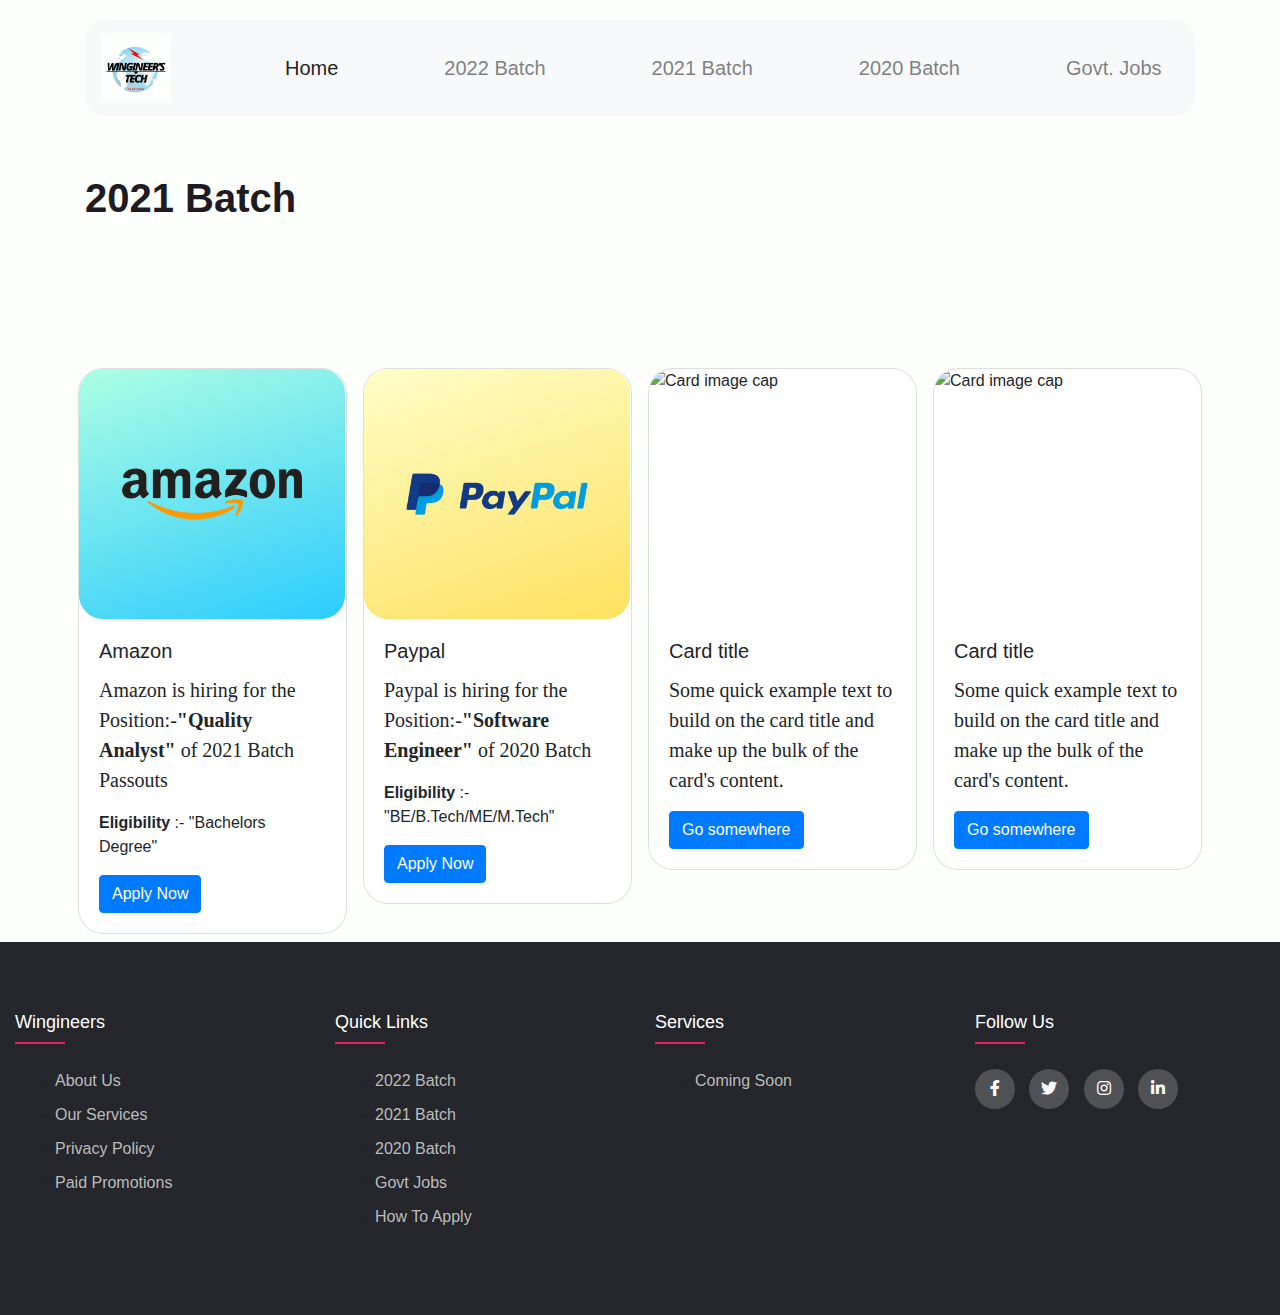
==== 2021batch.html @ 318ec560 "Add files via upload" ====
<!doctype html>
<html lang="en">
   <head>
      <!-- Required meta tags -->
      <meta charset="utf-8">
      <meta name="viewport" content="width=device-width, initial-scale=1, shrink-to-fit=no">
      <!-- Bootstrap CSS -->
      <link rel="stylesheet" href="https://cdn.jsdelivr.net/npm/bootstrap@4.0.0/dist/css/bootstrap.min.css" integrity="sha384-Gn5384xqQ1aoWXA+058RXPxPg6fy4IWvTNh0E263XmFcJlSAwiGgFAW/dAiS6JXm" crossorigin="anonymous">
      <link rel="stylesheet" href="swiper-bundle.min.css">
      <link rel="stylesheet" type="text/css" href="https://cdnjs.cloudflare.com/ajax/libs/font-awesome/5.15.1/css/all.min.css">
      <link rel="stylesheet" type="text/css" href="style.css">
      <title>2021 Batch</title>
   </head>
   <body class="my">
      <div class="container">
         <nav class="navbar navbar-expand-lg navbar-light bg-light">
            <a class="navbar-brand" href="index.html"><img class="my" src="Images/Logo.png" height="70" width="70" alt="image"></a>
            <button class="navbar-toggler" type="button" data-toggle="collapse" data-target="#navbarNav" aria-controls="navbarNav" aria-expanded="false" aria-label="Toggle navigation">
            <span class="navbar-toggler-icon"></span>
            </button>
            <div class="collapse navbar-collapse" id="navbarNav">
               <ul class="navbar-nav">
                  <li class="nav-item active">
                     <a class="nav-link" href="index.html">Home <span class="sr-only">(current)</span></a>
                  </li>
                  <li class="nav-item">
                     <a class="nav-link" href="2022_batch.htm">2022 Batch</a>
                  </li>
                  <li class="nav-item">
                     <a class="nav-link" href="2021batch.html">2021 Batch</a>
                  </li>
                  <li class="nav-item">
                     <a class="nav-link" href="batch2020.html">2020 Batch</a>
                  </li>
                  <li class="nav-item">
                     <a class="nav-link" href="govt.html">Govt. Jobs</a>
                  </li>
               </ul>
            </div>
         </nav>
      </div>
      
          
      <br>
<br>
<br>
      <p class="container" id="para">2021 Batch</p>
      <div class="container mt-5">
         <div class="row">

            
            <div class="col-md-3 p-2 mt-1">
               <div class="card">
                  <img class="card-img-top" src="Images/Amazon.png" alt="Card image cap">
                  <div class="card-body">
                     <h5 class="card-title">Amazon</h5>
                     <p class="card-text">Amazon is hiring for the Position:-<strong>"Quality Analyst" </strong> of 2021 Batch Passouts</p>
                     <p><strong>Eligibility</strong> :- "Bachelors Degree"</p>
                     <a href="#" class="btn btn-primary">Apply Now</a>
                  </div>
               </div>
            </div>


          
            <div class="col-md-3 p-2 mt-1">
               <div class="card">
                  <img class="card-img-top" src="Images/Paypal.png" alt="Card image cap">
                  <div class="card-body">
                     <h5 class="card-title">Paypal</h5>
                     <p class="card-text">Paypal is hiring for the Position:-<strong>"Software Engineer" </strong> of 2020 Batch </p>
                     <p><strong>Eligibility</strong> :- "BE/B.Tech/ME/M.Tech"</p>
                     <a href="#" class="btn btn-primary">Apply Now</a>
                  </div>
               </div>
            </div>
            <div class="col-md-3 p-2 mt-1">
               <div class="card">
                  <img class="card-img-top" src="..." alt="Card image cap">
                  <div class="card-body">
                     <h5 class="card-title">Card title</h5>
                     <p class="card-text">Some quick example text to build on the card title and make up the bulk of the card's content.</p>
                     <a href="#" class="btn btn-primary">Go somewhere</a>
                  </div>
               </div>
            </div>
            <div class="col-md-3 p-2 mt-1">
               <div class="card">
                  <img class="card-img-top" src="..." alt="Card image cap">
                  <div class="card-body">
                     <h5 class="card-title">Card title</h5>
                     <p class="card-text">Some quick example text to build on the card title and make up the bulk of the card's content.</p>
                     <a href="#" class="btn btn-primary">Go somewhere</a>
                  </div>
               </div>
            </div>
         </div>
      </div>
      <!-- Footer-->

      <div class="container-fluid p-0">
         <footer class="footer">
            <div class="container-fluid">
               <div class="row">
                  <div class="footer-col">
                     <h4>Wingineers</h4>
                     <ul>
                        <li><a href="#">about us</a></li>
                        <li><a href="#">our services</a></li>
                        <li><a href="#">privacy policy</a></li>
                        <li><a href="#">Paid Promotions</a></li>
                        
                     </ul>
                  </div>
                  <div class="footer-col">
                     <h4>Quick Links</h4>
                     <ul>
                        <li><a href="#">2022 Batch</a></li>
                        <li><a href="#">2021 Batch</a></li>
                        <li><a href="#">2020 Batch</a></li>
                        <li><a href="#">Govt Jobs</a></li>
                        <li><a href="#">How To Apply</a></li>
                     </ul>
                  </div>
                  <div class="footer-col">
                     <h4>Services</h4>
                     <ul>
                        <li><a href="#">Coming Soon</a></li>
                        
                     </ul>
                  </div>
                  <div class="footer-col">
                     <h4>follow us</h4>
                     <div class="social-links">
                        <a href="#"><i class="fab fa-facebook-f"></i></a>
                        <a href="#"><i class="fab fa-twitter"></i></a>
                        <a href="#"><i class="fab fa-instagram"></i></a>
                        <a href="#"><i class="fab fa-linkedin-in"></i></a>
                     </div>
                  </div>
               </div>
            </div>
         </footer>
      </div>
      <!-- Footer-->
      <!-- Optional JavaScript -->
      <!-- jQuery first, then Popper.js, then Bootstrap JS -->
      <script src="https://code.jquery.com/jquery-3.2.1.slim.min.js" integrity="sha384-KJ3o2DKtIkvYIK3UENzmM7KCkRr/rE9/Qpg6aAZGJwFDMVNA/GpGFF93hXpG5KkN" crossorigin="anonymous"></script>
      <script src="https://cdn.jsdelivr.net/npm/popper.js@1.12.9/dist/umd/popper.min.js" integrity="sha384-ApNbgh9B+Y1QKtv3Rn7W3mgPxhU9K/ScQsAP7hUibX39j7fakFPskvXusvfa0b4Q" crossorigin="anonymous"></script>
      <script src="https://cdn.jsdelivr.net/npm/bootstrap@4.0.0/dist/js/bootstrap.min.js" integrity="sha384-JZR6Spejh4U02d8jOt6vLEHfe/JQGiRRSQQxSfFWpi1MquVdAyjUar5+76PVCmYl" crossorigin="anonymous"></script>
      <script src="swiper-bundle.min.js"></script>
      <script src="script.js"></script>
   </body>
</html>
---- style.css ----
.slide-content{
         margin: 0 40px;
         overflow: hidden;
         border-radius: 25px;
         }
         .card{
         border-radius: 25px;
         background-color: #FFF;
         }
         .image-content,
         .card-content{
         display: flex;
         flex-direction: column;
         align-items: center;
         padding: 10px 14px;
         }
         .image-content{
         position: relative;
         row-gap: 5px;
         padding: 25px 0;
         }
         .overlay{
         position: absolute;
         left: 0;
         top: 0;
         height: 100%;
         width: 100%;
         background-color: #4070F4;
         border-radius: 25px 25px 0 25px;
         }
         .overlay::before,
         .overlay::after{
         content: '';
         position: absolute;
         right: 0;
         bottom: -40px;
         height: 40px;
         width: 40px;
         background-color: #4070F4;
         }
         .overlay::after{
         border-radius: 0 25px 0 0;
         background-color: #FFF;
         }
         .card-image{
         position: relative;
         height: 150px;
         width: 150px;
         border-radius: 50%;
         background: #FFF;
         padding: 3px;
         }
         .card-image .card-img{
         height: 100%;
         width: 100%;
         object-fit: cover;
         border-radius: 50%;
         border: 4px solid #4070F4;
         }
         .name{
         font-size: 18px;
         font-weight: 500;
         color: #333;
         }
         .description{
         font-size: 14px;
         color: #707070;
         text-align: center;
         }
         .button{
         border: none;
         font-size: 16px;
         color: #FFF;
         padding: 8px 16px;
         background-color: #4070F4;
         border-radius: 6px;
         margin: 14px;
         cursor: pointer;
         transition: all 0.3s ease;
         }
         .button:hover{
         background: #265DF2;
         }
         .swiper-navBtn{
         color: #6E93f7;
         transition: color 0.3s ease;
         }
         .swiper-navBtn:hover{
         color: #4070F4;
         }
         .swiper-navBtn::before,
         .swiper-navBtn::after{
         font-size: 35px;
         }
         .swiper-button-next{
         right: 0;
         }
         .swiper-button-prev{
         left: 0;
         }
         .swiper-pagination-bullet{
         background-color: #6E93f7;
         opacity: 1;
         }
         .swiper-pagination-bullet-active{
         background-color: #4070F4;
         }
         @media screen and (max-width: 768px) {
         .slide-content{
         margin: 0 10px;
         }
         .swiper-navBtn{
         display: none;
         }
         }
         .footer{
         background-color: #24262b;
         padding: 70px 0;
         }
         .footer-col{
         width: 25%;
         padding: 0 15px;
         }
         .footer-col h4{
         font-size: 18px;
         color: #ffffff;
         text-transform: capitalize;
         margin-bottom: 35px;
         font-weight: 500;
         position: relative;
         }
         .footer-col h4::before{
         content: '';
         position: absolute;
         left:0;
         bottom: -10px;
         background-color: #e91e63;
         height: 2px;
         box-sizing: border-box;
         width: 50px;
         }
         .footer-col ul li:not(:last-child){
         margin-bottom: 10px;
         }
         .footer-col ul li a{
         font-size: 16px;
         text-transform: capitalize;
         color: #ffffff;
         text-decoration: none;
         font-weight: 300;
         color: #bbbbbb;
         display: block;
         transition: all 0.3s ease;
         }
         .footer-col ul li a:hover{
         color: #ffffff;
         padding-left: 8px;
         }
         .footer-col .social-links a{
         display: inline-block;
         height: 40px;
         width: 40px;
         background-color: rgba(255,255,255,0.2);
         margin:0 10px 10px 0;
         text-align: center;
         line-height: 40px;
         border-radius: 50%;
         color: #ffffff;
         transition: all 0.5s ease;
         }
         .footer-col .social-links a:hover{
         color: #24262b;
         background-color: #ffffff;
         }
         /*responsive*/
         @media(max-width: 767px){
         .footer-col{
         width: 50%;
         margin-bottom: 30px;
         }
         }
         @media(max-width: 574px){
         .footer-col{
         width: 100%;
         }
         }
         .card{margin-top: 80px;
         transition: all 0.5s linear;
         }
         .card:hover{
         box-shadow:5px 5px 15px 5px#636e72;
         transform:scale(1.1)
         }
         .card-img-top{
         width:266px;
         height:250px;
         border-radius:24px;
         }
         .card-text{
            font-size:20px;
            font-family: Cambria, Cochin, Georgia, Times, 'Times New Roman', serif;
         }

         .alignleft {
            float: left;
            font-size: larger;
            font-family: Verdana, Geneva, Tahoma, sans-serif;
            
        }
        .alignright {
            float: right;
            

        }
        
        .nav-link{
            margin-left: 90px;
        }
        .bg-light{
            border-radius: 20px;
            top: 20px;
           
        }
        #para{
            font-size:40px;
            font-family: 'Lucida Sans', 'Lucida Sans Regular', 'Lucida Grande', 'Lucida Sans Unicode', Geneva, Verdana, sans-serif;
            font-weight: 700;
            color: #201A23;
        }
        #navbarNav{
            
            font-family: 'PT Sans', sans-serif;
           font-size: 20px;
        }
        .my{
            background-color: #FDFFFC;
        }
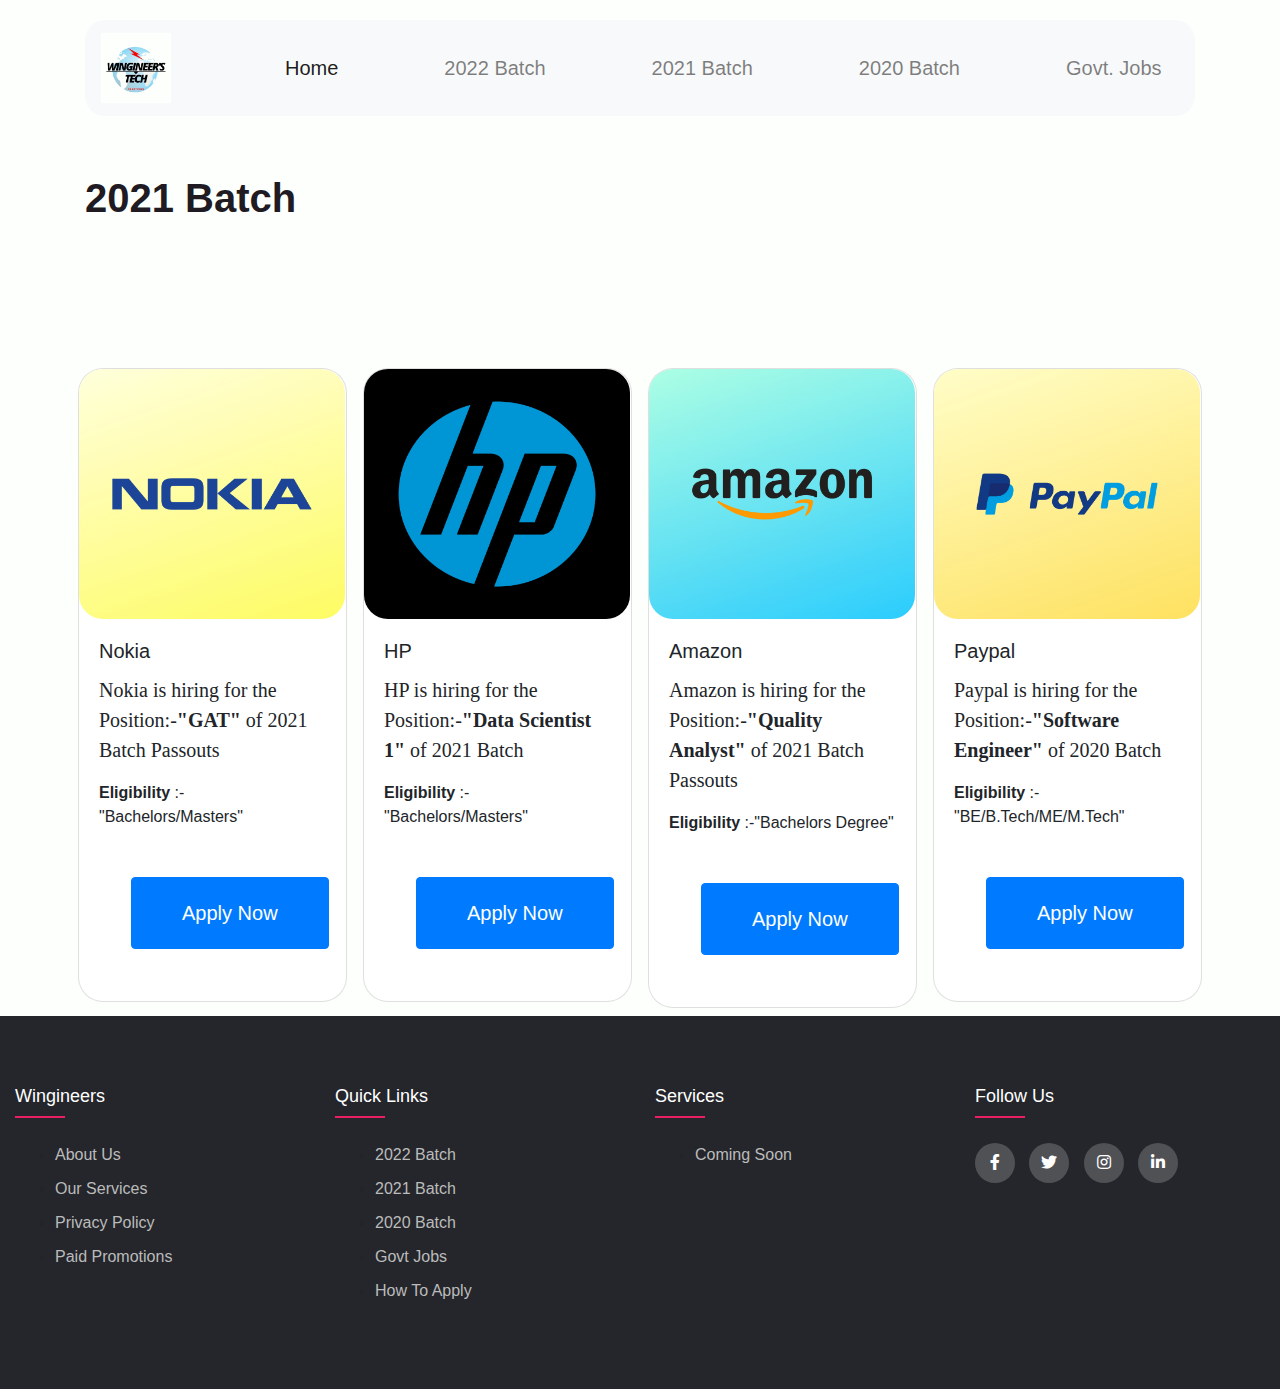
==== commit c1606bee: "Add files via upload" ====
--- a/2021batch.html
+++ b/2021batch.html
@@ -48,6 +48,32 @@
       <div class="container mt-5">
          <div class="row">
 
+
+            <div class="col-md-3 p-2 mt-1">
+               <div class="card">
+                  <img class="card-img-top" src="Images/Nokia.png" alt="Card image cap">
+                  <div class="card-body">
+                     <h5 class="card-title">Nokia</h5>
+                     <p class="card-text">Nokia is hiring for the Position:-<strong>"GAT" </strong> of 2021 Batch Passouts</p>
+                     <p><strong>Eligibility</strong> :- "Bachelors/Masters"</p>
+                     <a href="#" class="btn btn-primary">Apply Now</a>
+                  </div>
+               </div>
+            </div>
+
+
+
+            <div class="col-md-3 p-2 mt-1">
+               <div class="card">
+                  <img class="card-img-top" src="Images/Hp.png" alt="Card image cap">
+                  <div class="card-body">
+                     <h5 class="card-title">HP</h5>
+                     <p class="card-text">HP is hiring for the Position:-<strong>"Data Scientist 1" </strong> of 2021 Batch </p>
+                     <p><strong>Eligibility</strong> :- "Bachelors/Masters"</p>
+                     <a href="#" class="btn btn-primary">Apply Now</a>
+                  </div>
+               </div>
+            </div>
             
             <div class="col-md-3 p-2 mt-1">
                <div class="card">
@@ -55,7 +81,7 @@
                   <div class="card-body">
                      <h5 class="card-title">Amazon</h5>
                      <p class="card-text">Amazon is hiring for the Position:-<strong>"Quality Analyst" </strong> of 2021 Batch Passouts</p>
-                     <p><strong>Eligibility</strong> :- "Bachelors Degree"</p>
+                     <p><strong>Eligibility</strong> :-"Bachelors Degree"</p>
                      <a href="#" class="btn btn-primary">Apply Now</a>
                   </div>
                </div>
@@ -74,26 +100,7 @@
                   </div>
                </div>
             </div>
-            <div class="col-md-3 p-2 mt-1">
-               <div class="card">
-                  <img class="card-img-top" src="..." alt="Card image cap">
-                  <div class="card-body">
-                     <h5 class="card-title">Card title</h5>
-                     <p class="card-text">Some quick example text to build on the card title and make up the bulk of the card's content.</p>
-                     <a href="#" class="btn btn-primary">Go somewhere</a>
-                  </div>
-               </div>
-            </div>
-            <div class="col-md-3 p-2 mt-1">
-               <div class="card">
-                  <img class="card-img-top" src="..." alt="Card image cap">
-                  <div class="card-body">
-                     <h5 class="card-title">Card title</h5>
-                     <p class="card-text">Some quick example text to build on the card title and make up the bulk of the card's content.</p>
-                     <a href="#" class="btn btn-primary">Go somewhere</a>
-                  </div>
-               </div>
-            </div>
+            
          </div>
       </div>
       <!-- Footer-->
--- a/style.css
+++ b/style.css
@@ -235,4 +235,80 @@
         .my{
             background-color: #FDFFFC;
         }
-        +       
+        .containe{
+           
+        text-align: center;
+            font-family:'Lucida Sans', 'Lucida Sans Regular', 'Lucida Grande', 'Lucida Sans Unicode', Geneva, Verdana, sans-serif;
+
+        }
+
+        .details{
+            font-size:25px;
+            
+
+        }
+        table {
+            font-family: arial, sans-serif;
+            border-collapse: collapse;
+            width: 100%;
+            font-size: 20px;
+          }
+          
+          td, th {
+            border: 1px solid #dddddd;
+            text-align:center;
+            padding: 8px;
+            font-family: 'Open Sans', sans-serif;
+
+
+          }
+          
+          tr:nth-child(even) {
+            background-color: #dddddd;
+          }
+          tr:hover {background-color: #D6EEEE;}
+
+
+          .btn{
+            text-decoration: none;
+            padding: 20px 50px;
+            font-size: 1.25rem;
+            position: relative;
+            margin: 32px;
+          }
+
+          .btn-3{
+            overflow: hidden;
+            color: #fff;
+            border-radius: 30px;
+            box-shadow: 0 0 0 0 rgba(143, 64, 248, 0.5),0 0 0 0 rgba(39, 200, 255, 0.5);
+            transition: transform 0.3s ease,box-shadow 0.3s ease;
+
+          }
+
+          .btn-3::after{
+            content: "";
+            width: 400px;
+            height: 400px;
+            position: absolute;
+            top: -50px;
+            left: -100px;
+            background-color: #ff3cac;
+            background-image: linear-gradient(
+                225deg,
+                #27d86c 0%,
+                #26caf8 50% 
+                #c625d0 100%
+                 );
+                 z-index: -1;
+                 transition:transform 0.5s ease;
+          
+          }
+          .btn-3:hover{
+            transform: translate(0,-6px);
+            box-shadow: 10px -10px 25px 0 rgba(143, 64, 248, 0.5),-10px 10px 25px 0 rgba(39, 200, 255, 0.5);
+         
+        }
+
+       